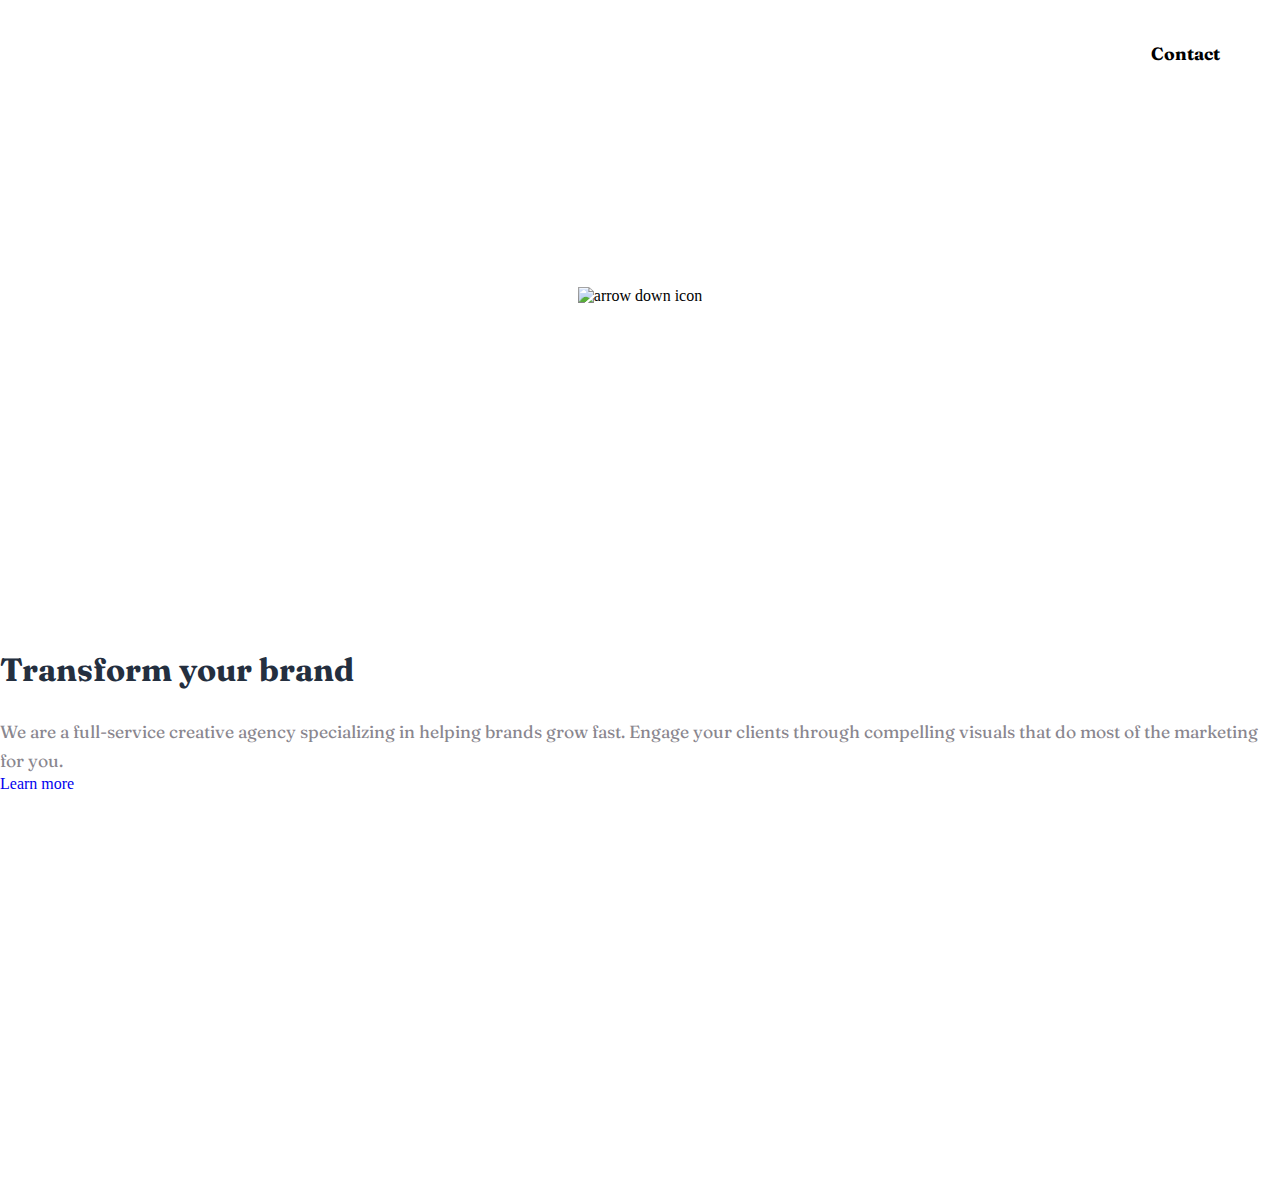
==== P6-Landing-Page/index.html @ 227b4726 "Done with the hero section" ====
<!DOCTYPE html>
<html lang="en">
  <head>
    <meta charset="UTF-8" />
    <meta name="viewport" content="width=device-width, initial-scale=1.0" />
    <title>Landing-Page</title>
    <link
      rel="shortcut icon"
      href="/images/favicon-32x32.png"
      type="image/x-icon"
    />
    <link rel="stylesheet" href="style.css" />
    <link rel="preconnect" href="https://fonts.googleapis.com" />
    <link rel="preconnect" href="https://fonts.gstatic.com" crossorigin />
    <link
      href="https://fonts.googleapis.com/css2?family=Barlow:ital,wght@0,100;0,200;0,300;0,400;0,500;0,600;0,700;0,800;0,900;1,100;1,200;1,300;1,400;1,500;1,600;1,700;1,800;1,900&family=Big+Shoulders+Display&family=Lexend+Deca:wght@100..900&family=Outfit:wght@100..900&family=Red+Hat+Text:ital,wght@0,300..700;1,300..700&display=swap"
      rel="stylesheet"
    />
    <link rel="preconnect" href="https://fonts.googleapis.com" />
    <link rel="preconnect" href="https://fonts.gstatic.com" crossorigin />
    <link
      href="https://fonts.googleapis.com/css2?family=Barlow:ital,wght@0,100;0,200;0,300;0,400;0,500;0,600;0,700;0,800;0,900;1,100;1,200;1,300;1,400;1,500;1,600;1,700;1,800;1,900&family=Big+Shoulders+Display&family=Fraunces:ital,opsz,wght@0,9..144,100..900;1,9..144,100..900&family=Lexend+Deca:wght@100..900&family=Outfit:wght@100..900&family=Red+Hat+Text:ital,wght@0,300..700;1,300..700&display=swap"
      rel="stylesheet"
    />
  </head>
  <body>
    <main>
      <nav>
        <h2>sunnyside</h2>
        <div class="nav-items">
          <a href="http://">About</a>
          <a href="http://">Services</a>
          <a href="http://">Projects</a>
          <a id="contact-btn" href="http://">Contact</a>
        </div>
      </nav>
      <div class="hero-section">
        <h1>we are creatives</h1>
        <img
          src="/images/icon-arrow-down.svg"
          alt="arrow down icon"
          srcset=""
        />
      </div>
    </main>
    <section class="info-container">
      <div class="info-content">
        <h2>Transform your brand</h2>
        <p>
          We are a full-service creative agency specializing in helping brands
          grow fast. Engage your clients through compelling visuals that do most
          of the marketing for you.
        </p>
        <a href="#">Learn more</a>
      </div>
      <div class="img">
        <img src="/images/desktop/image-transform.jpg" alt="" srcset="" />
      </div>
    </section>

    <div class="space"></div>
  </body>
</html>
---- P6-Landing-Page/style.css ----
* {
  margin: 0;
  padding: 0;
  box-sizing: border-box;
}

/* font family 
 font-family: "Barlow", serif;
  font-family: "Fraunces", serif;
*/

main {
  padding: 1.5rem;
  /* background-color: aqua; */
  /* background-color: #3ebfff; */
  /* width: 100%; */
  min-height: 650px;
  background-image: url("/images/desktop/image-header.jpg");
  background-position: center;
  background-repeat: no-repeat;
  background-size: cover;
  /* min-height: 100vh; */
}

a {
  text-decoration: none;
}

nav {
  display: flex;
  align-items: center;
  justify-content: space-between;
  /* background-color: rgb(243, 139, 139); */
}

nav h2 {
  font-size: 2em;
  font-weight: 700;
  font-family: "Barlow", serif;
  color: white;
}

.nav-items {
  display: flex;
  align-items: center;
  width: 100%;
  max-width: 35%;
  justify-content: space-between;
  /* background-color: aqua; */
}

.nav-items a {
  color: white;
  font-size: 1.1em;
  font-weight: 400;
  font-family: "Barlow", serif;
}

#contact-btn {
  border: 1px solid white;
  padding: 1em 2em;
  border-radius: 2em;
  font-weight: bold;
  color: black;
  background-color: white;
  font-family: "Fraunces", serif;
}

.hero-section {
  margin-top: 4.5rem;
  display: flex;
  flex-direction: column;
  align-items: center;
  gap: 4em;
  /* justify-content: center; */
  /* background-color: hotpink; */
}
.hero-section h1 {
  text-transform: uppercase;
  font-size: 3.5rem;
  font-weight: 700;
  font-family: "Fraunces", serif;
  letter-spacing: 5px;
  color: white;
}

.info-container {
  /* padding: 1.5rem; */
  display: flex;
}

.info-content {
  /* padding: 5rem; */
}

.info-content h2 {
  font-size: 2rem;
  font-family: "Fraunces", serif;
  color: #242f3f;
}

.info-content p {
  font-size: 1.1rem;
  font-family: "Fraunces", serif;
  color: #89868e;
  margin-top: 1.8rem;
  line-height: 1.8rem;
}


.space {
  height: 400px;
}
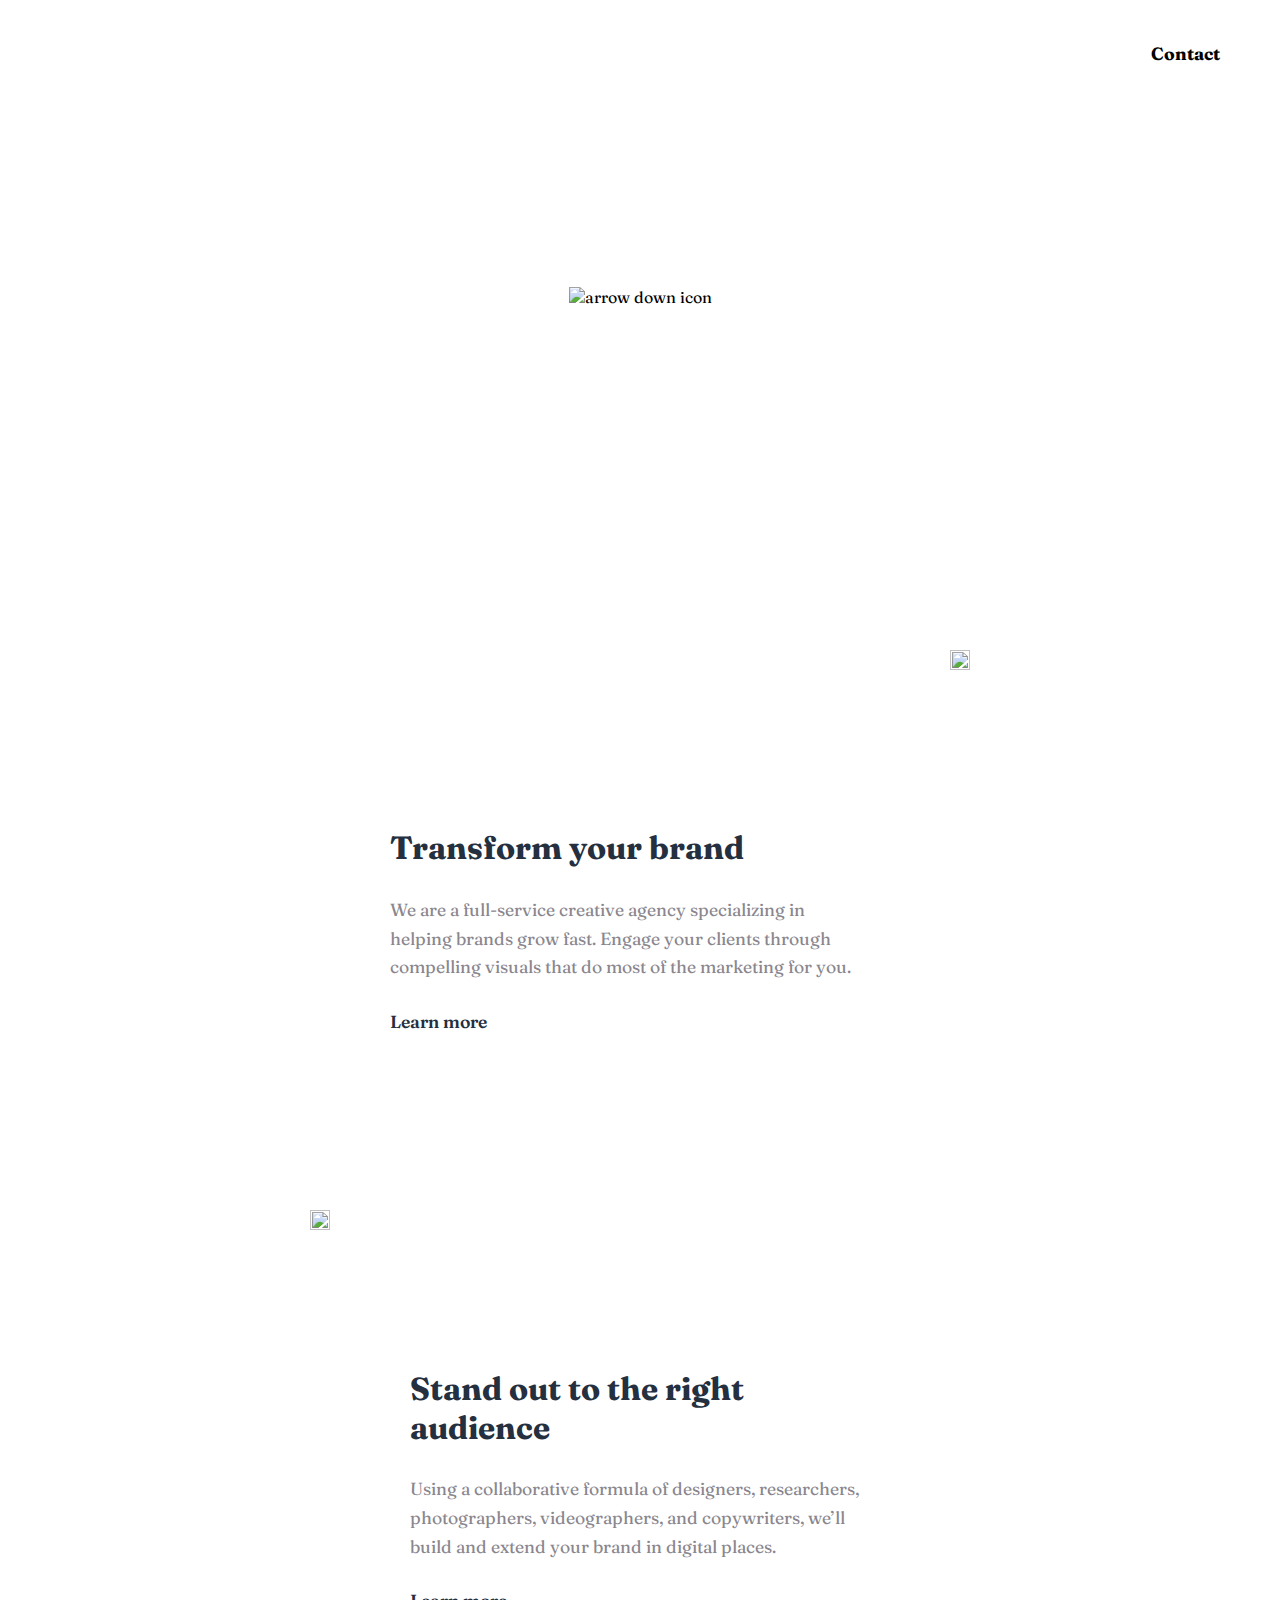
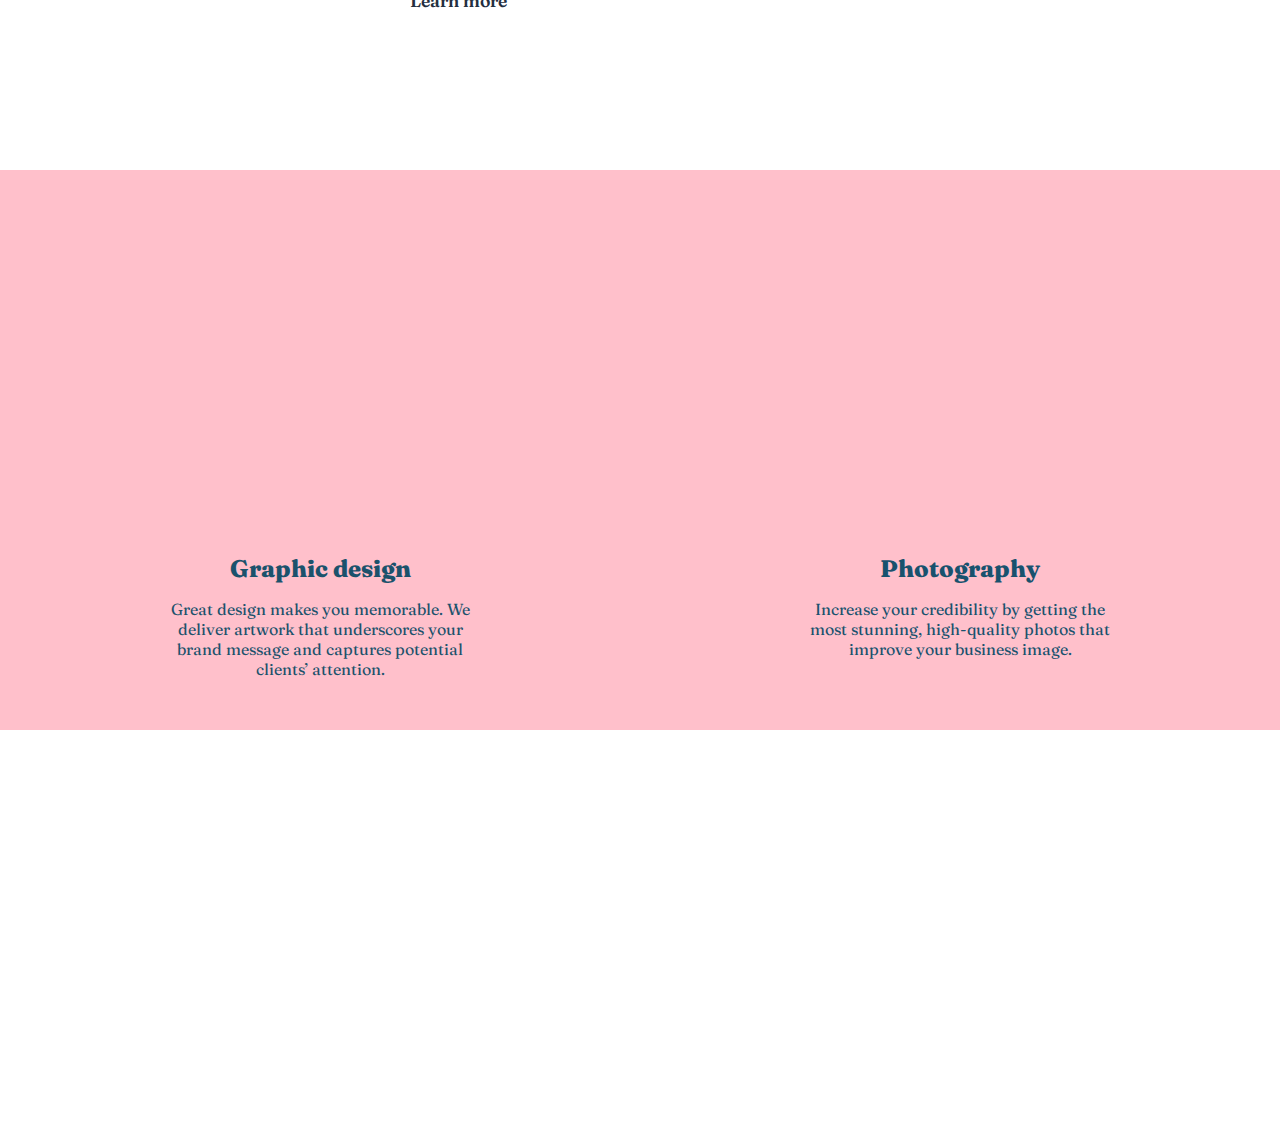
==== commit 435dca9c: "completed the img-section" ====
--- a/P6-Landing-Page/index.html
+++ b/P6-Landing-Page/index.html
@@ -46,7 +46,7 @@
     <section class="info-container">
       <div class="info-content">
         <h2>Transform your brand</h2>
-        <p>
+        <p class="para">
           We are a full-service creative agency specializing in helping brands
           grow fast. Engage your clients through compelling visuals that do most
           of the marketing for you.
@@ -58,6 +58,38 @@
       </div>
     </section>
 
+    <section class="info-container">
+      <div class="img">
+        <img src="/images/desktop/image-stand-out.jpg" alt="" srcset="" />
+      </div>
+      <div class="info-content">
+        <h2>Stand out to the right audience</h2>
+        <p class="para">
+          Using a collaborative formula of designers, researchers,
+          photographers, videographers, and copywriters, we’ll build and extend
+          your brand in digital places.
+        </p>
+        <a href="#">Learn more</a>
+      </div>
+    </section>
+
+    <section class="img-section">
+      <div class="img-1 img-content">
+        <h3>Graphic design</h3>
+        <p>
+          Great design makes you memorable. We deliver artwork that underscores
+          your brand message and captures potential clients’ attention.
+        </p>
+      </div>
+      <div class="img-2 img-content">
+        <h3>Photography</h3>
+        <p>
+          Increase your credibility by getting the most stunning, high-quality
+          photos that improve your business image.
+        </p>
+      </div>
+    </section>
+
     <div class="space"></div>
   </body>
 </html>
--- a/P6-Landing-Page/style.css
+++ b/P6-Landing-Page/style.css
@@ -8,6 +8,10 @@
  font-family: "Barlow", serif;
   font-family: "Fraunces", serif;
 */
+
+body {
+  font-family: "Fraunces", serif;
+}
 
 main {
   padding: 1.5rem;
@@ -75,11 +79,11 @@
   /* justify-content: center; */
   /* background-color: hotpink; */
 }
+
 .hero-section h1 {
   text-transform: uppercase;
   font-size: 3.5rem;
   font-weight: 700;
-  font-family: "Fraunces", serif;
   letter-spacing: 5px;
   color: white;
 }
@@ -87,27 +91,100 @@
 .info-container {
   /* padding: 1.5rem; */
   display: flex;
+  justify-content: center;
+  align-items: center;
+  /* background-color: rgb(172, 160, 144); */
 }
 
 .info-content {
-  /* padding: 5rem; */
+  padding: 5rem;
+  max-width: 50%;
+  display: flex;
+  flex-direction: column;
+  /* justify-content: center;  */
+  /* align-items: flex-start; */
+  /* margin: 0 auto; */
+  /* background-color: #651fdd; */
 }
 
 .info-content h2 {
   font-size: 2rem;
-  font-family: "Fraunces", serif;
+  color: #242f3f;
+  margin-bottom: 1.8rem;
+}
+
+.info-content .para {
+  font-size: 1.1rem;
+  color: #89868e;
+  margin-bottom: 1.8rem;
+  line-height: 1.8rem;
+}
+
+.info-content a {
+  /* background-color: pink; */
+  font-size: 1.1rem;
+  font-weight: 600;
   color: #242f3f;
 }
 
-.info-content p {
-  font-size: 1.1rem;
-  font-family: "Fraunces", serif;
-  color: #89868e;
-  margin-top: 1.8rem;
-  line-height: 1.8rem;
+.info-container .img {
+  max-width: 50%;
+  min-height: 560px;
+  /* height: 100px; */
+  /* object-fit: contain; */
+  /* object-position: center; */
 }
 
+.img img {
+  width: 100%;
+  height: 100%;
+  object-fit: cover;
+  object-position: center;
+}
 
 .space {
   height: 400px;
 }
+
+.img-section {
+  width: 100%;
+  min-height: 560px;
+  background-color: pink;
+  display: flex;
+}
+
+.img-section .img-1 {
+  width: 50%;
+  background-image: url("/images/desktop/image-graphic-design.jpg");
+  background-repeat: no-repeat;
+  background-position: center;
+  background-size: cover;
+  color: #1b526c;
+}
+
+.img-section .img-2 {
+  width: 50%;
+  background-image: url("/images/desktop/image-photography.jpg");
+  background-repeat: no-repeat;
+  background-position: center;
+  background-size: cover;
+  color: #18526e;
+}
+
+.img-content h3 {
+  text-align: center;
+  width: 50%;
+  margin-inline: auto;
+  margin-top: 60%;
+  font-size: 1.5rem;
+  font-weight: 800;
+}
+
+.img-content p {
+  text-align: center;
+  width: 50%;
+  margin-inline: auto;
+  font-size: 1rem;
+  font-weight: 400;
+  margin-top: 1rem;
+}
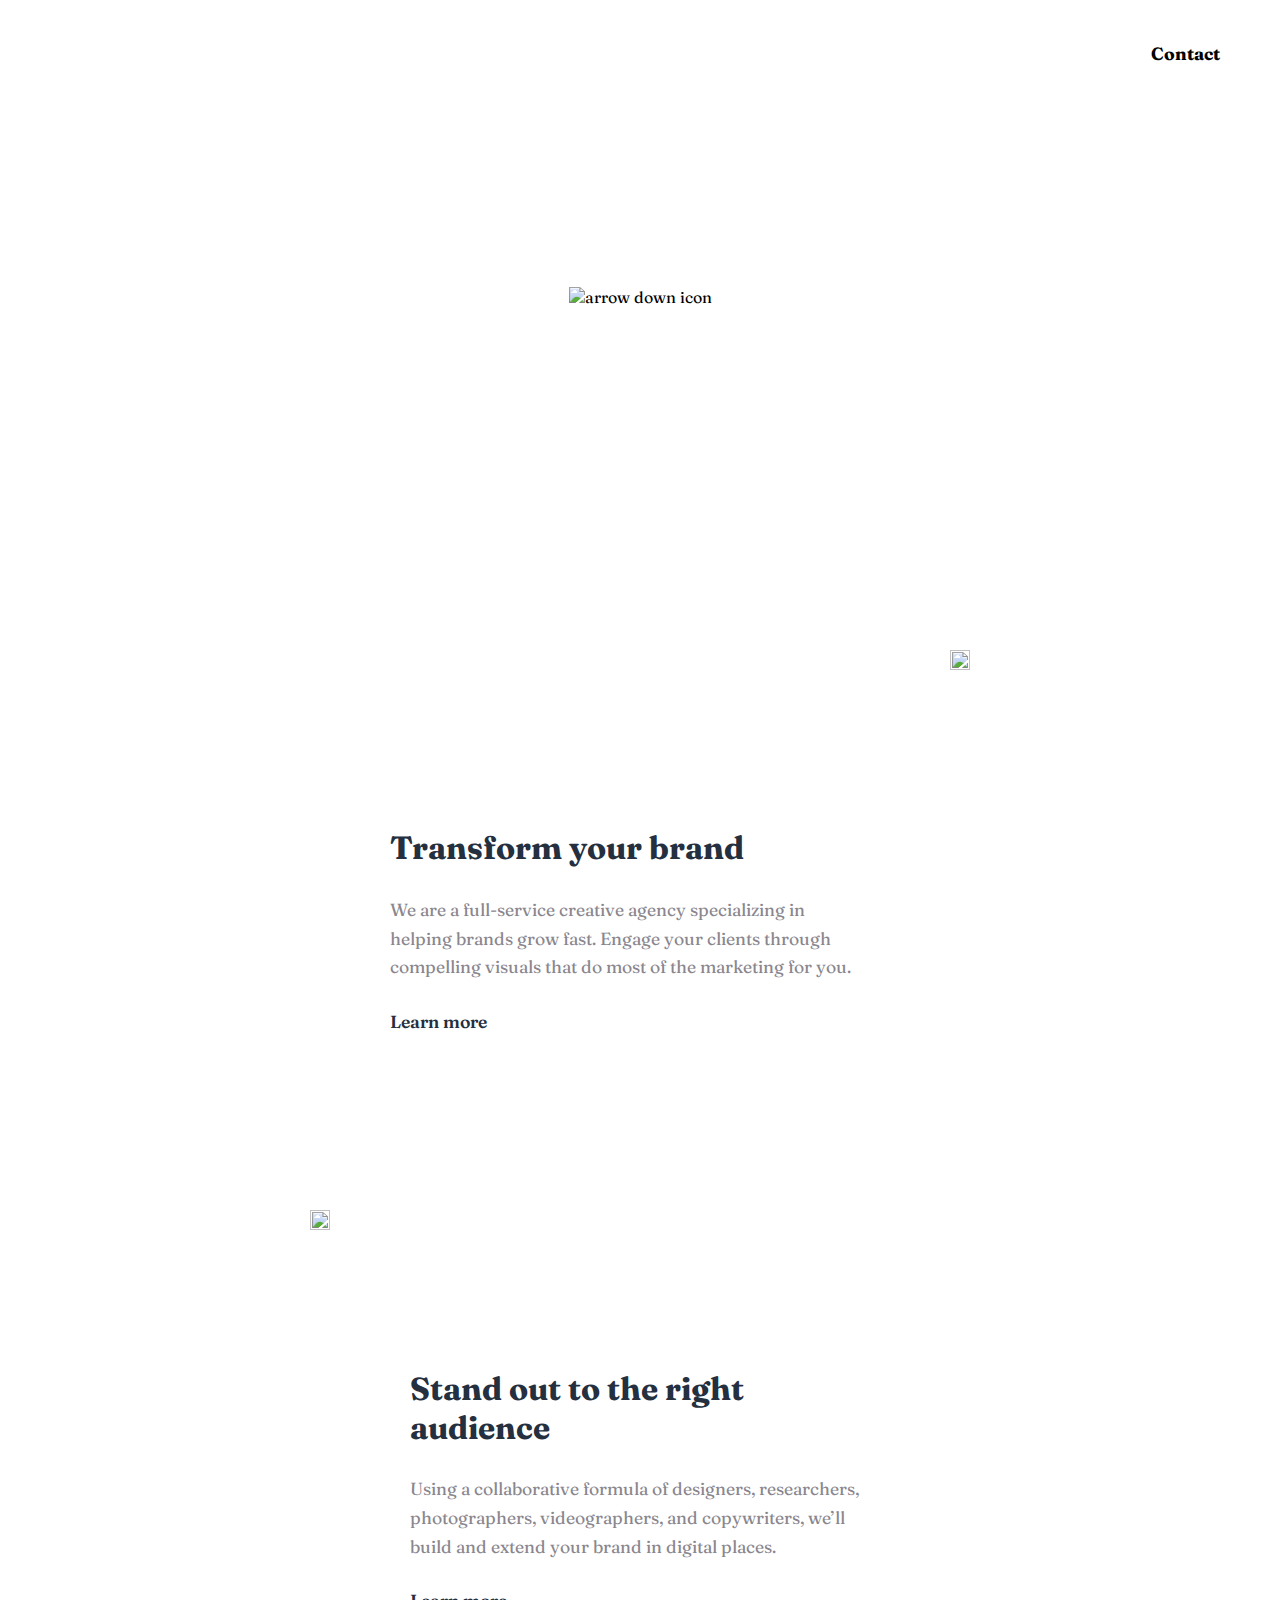
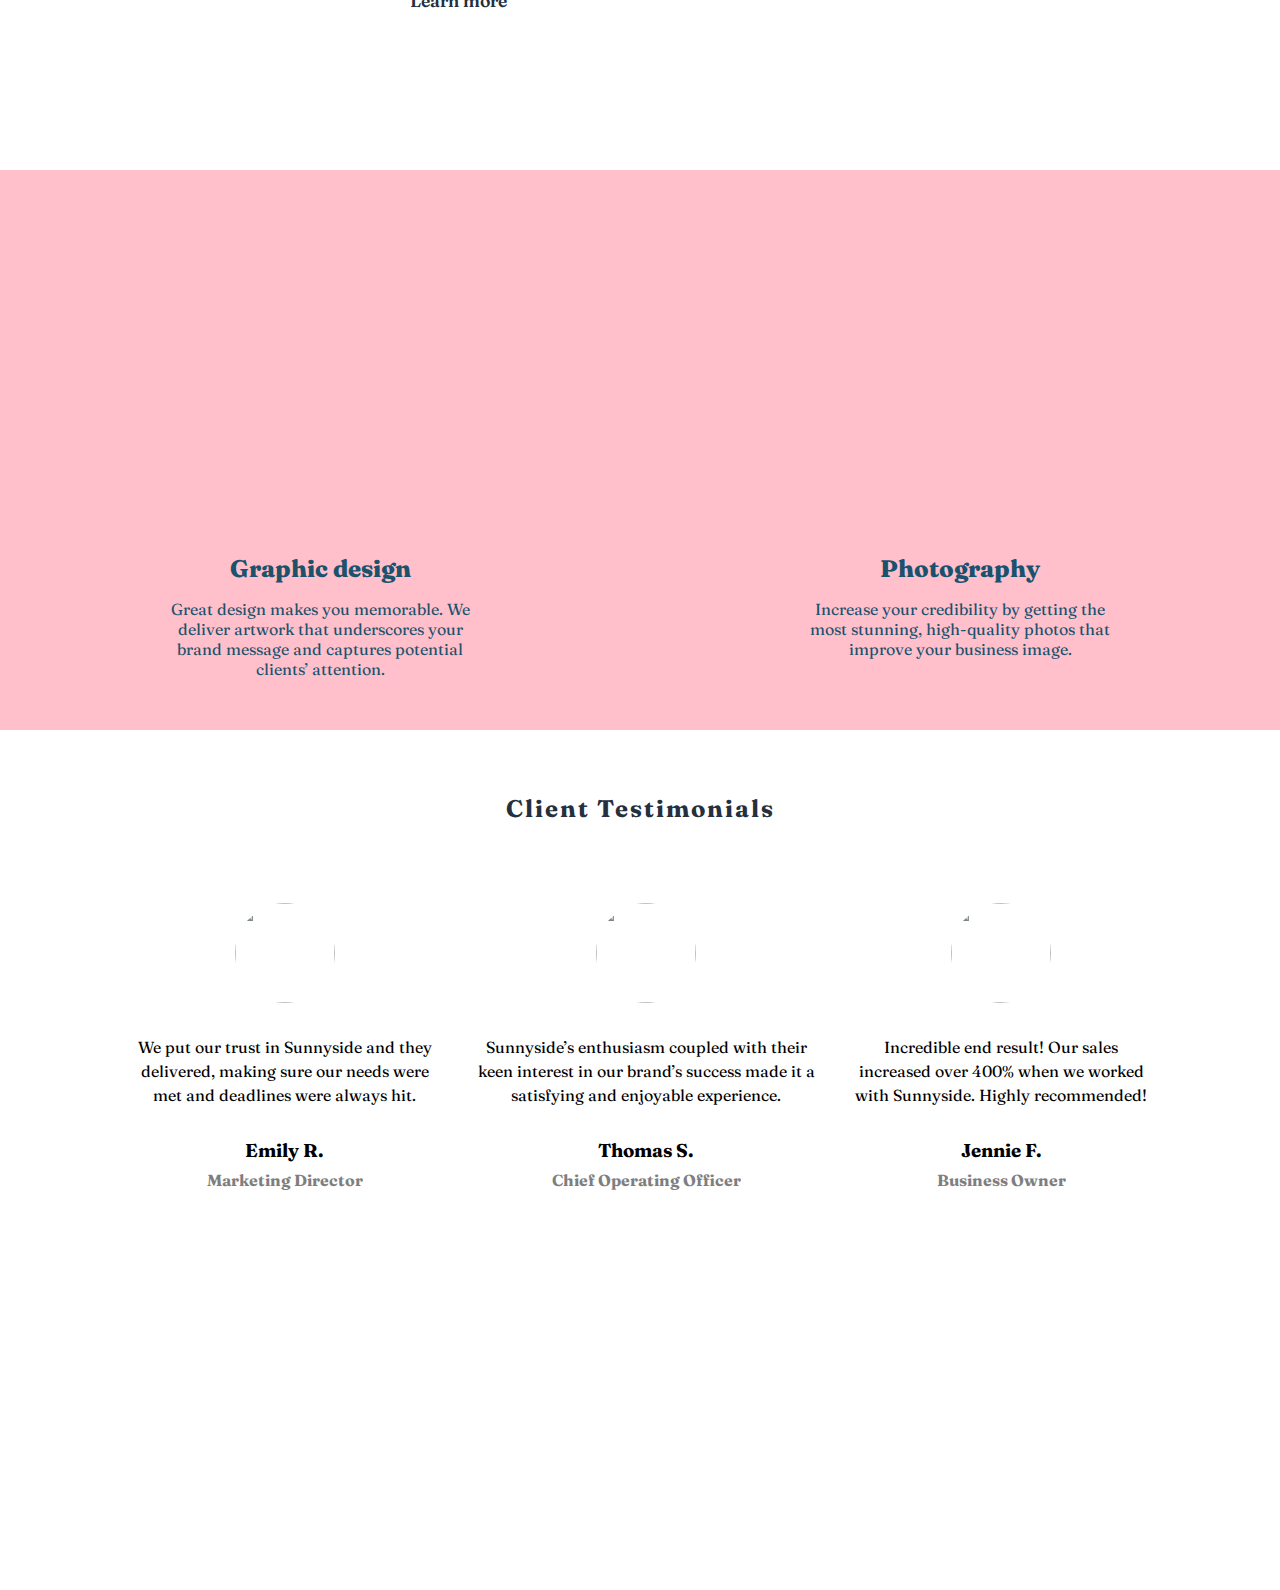
==== commit 01dffeed: "Done with the testimonial section" ====
--- a/P6-Landing-Page/index.html
+++ b/P6-Landing-Page/index.html
@@ -24,6 +24,7 @@
     />
   </head>
   <body>
+    <!-- main section -->
     <main>
       <nav>
         <h2>sunnyside</h2>
@@ -43,6 +44,8 @@
         />
       </div>
     </main>
+
+    <!-- info container - 1 -->
     <section class="info-container">
       <div class="info-content">
         <h2>Transform your brand</h2>
@@ -58,6 +61,7 @@
       </div>
     </section>
 
+    <!-- info container - 2 -->
     <section class="info-container">
       <div class="img">
         <img src="/images/desktop/image-stand-out.jpg" alt="" srcset="" />
@@ -73,6 +77,7 @@
       </div>
     </section>
 
+    <!-- img-section -->
     <section class="img-section">
       <div class="img-1 img-content">
         <h3>Graphic design</h3>
@@ -90,6 +95,41 @@
       </div>
     </section>
 
+    <!-- Testimonials section -->
+    <div class="testimonial-header">
+      <h2>Client Testimonials</h2>
+    </div>
+
+    <div class="testimonials">
+      <div class="test-1 test">
+        <img src="/images/image-emily.jpg" alt="" srcset="" />
+        <p>
+          We put our trust in Sunnyside and they delivered, making sure our
+          needs were met and deadlines were always hit.
+        </p>
+        <h3>Emily R.</h3>
+        <h4>Marketing Director</h4>
+      </div>
+      <div class="test-2 test">
+        <img src="/images/image-jennie.jpg" alt="" srcset="" />
+        <p>
+          Sunnyside’s enthusiasm coupled with their keen interest in our brand’s
+          success made it a satisfying and enjoyable experience.
+        </p>
+        <h3>Thomas S.</h3>
+        <h4>Chief Operating Officer</h4>
+      </div>
+      <div class="test-2 test">
+        <img src="/images/image-thomas.jpg" alt="" srcset="" />
+        <p>
+          Incredible end result! Our sales increased over 400% when we worked
+          with Sunnyside. Highly recommended!
+        </p>
+        <h3>Jennie F.</h3>
+        <h4>Business Owner</h4>
+      </div>
+    </div>
+
     <div class="space"></div>
   </body>
 </html>
--- a/P6-Landing-Page/style.css
+++ b/P6-Landing-Page/style.css
@@ -188,3 +188,49 @@
   font-weight: 400;
   margin-top: 1rem;
 }
+
+.testimonial-header {
+  font-size: 1rem;
+  font-weight: 500;
+  color: #242f3f;
+  letter-spacing: 2px;
+  /* background-color: pink; */
+  text-align: center;
+  margin-top: 5%;
+}
+
+.testimonials {
+  display: flex;
+  margin-inline: auto;
+  width: 80%;
+  /* background-color: pink; */
+  margin-top: 5em;
+  gap: 2em;
+}
+
+.test img {
+  width: 100px;
+  height: 100px;
+  border-radius: 50%; 
+  margin-bottom: 2em; 
+}
+
+.test {
+  display: flex;
+  flex-direction: column;
+  align-items: center;
+  /* justify-content: center; */
+}
+
+.test p {
+  text-align: center;
+  margin-bottom: 2em;
+  line-height: 1.5em;
+}
+
+.test h4 {
+  margin-top: 0.5em;
+  opacity: 0.5;
+}
+
+
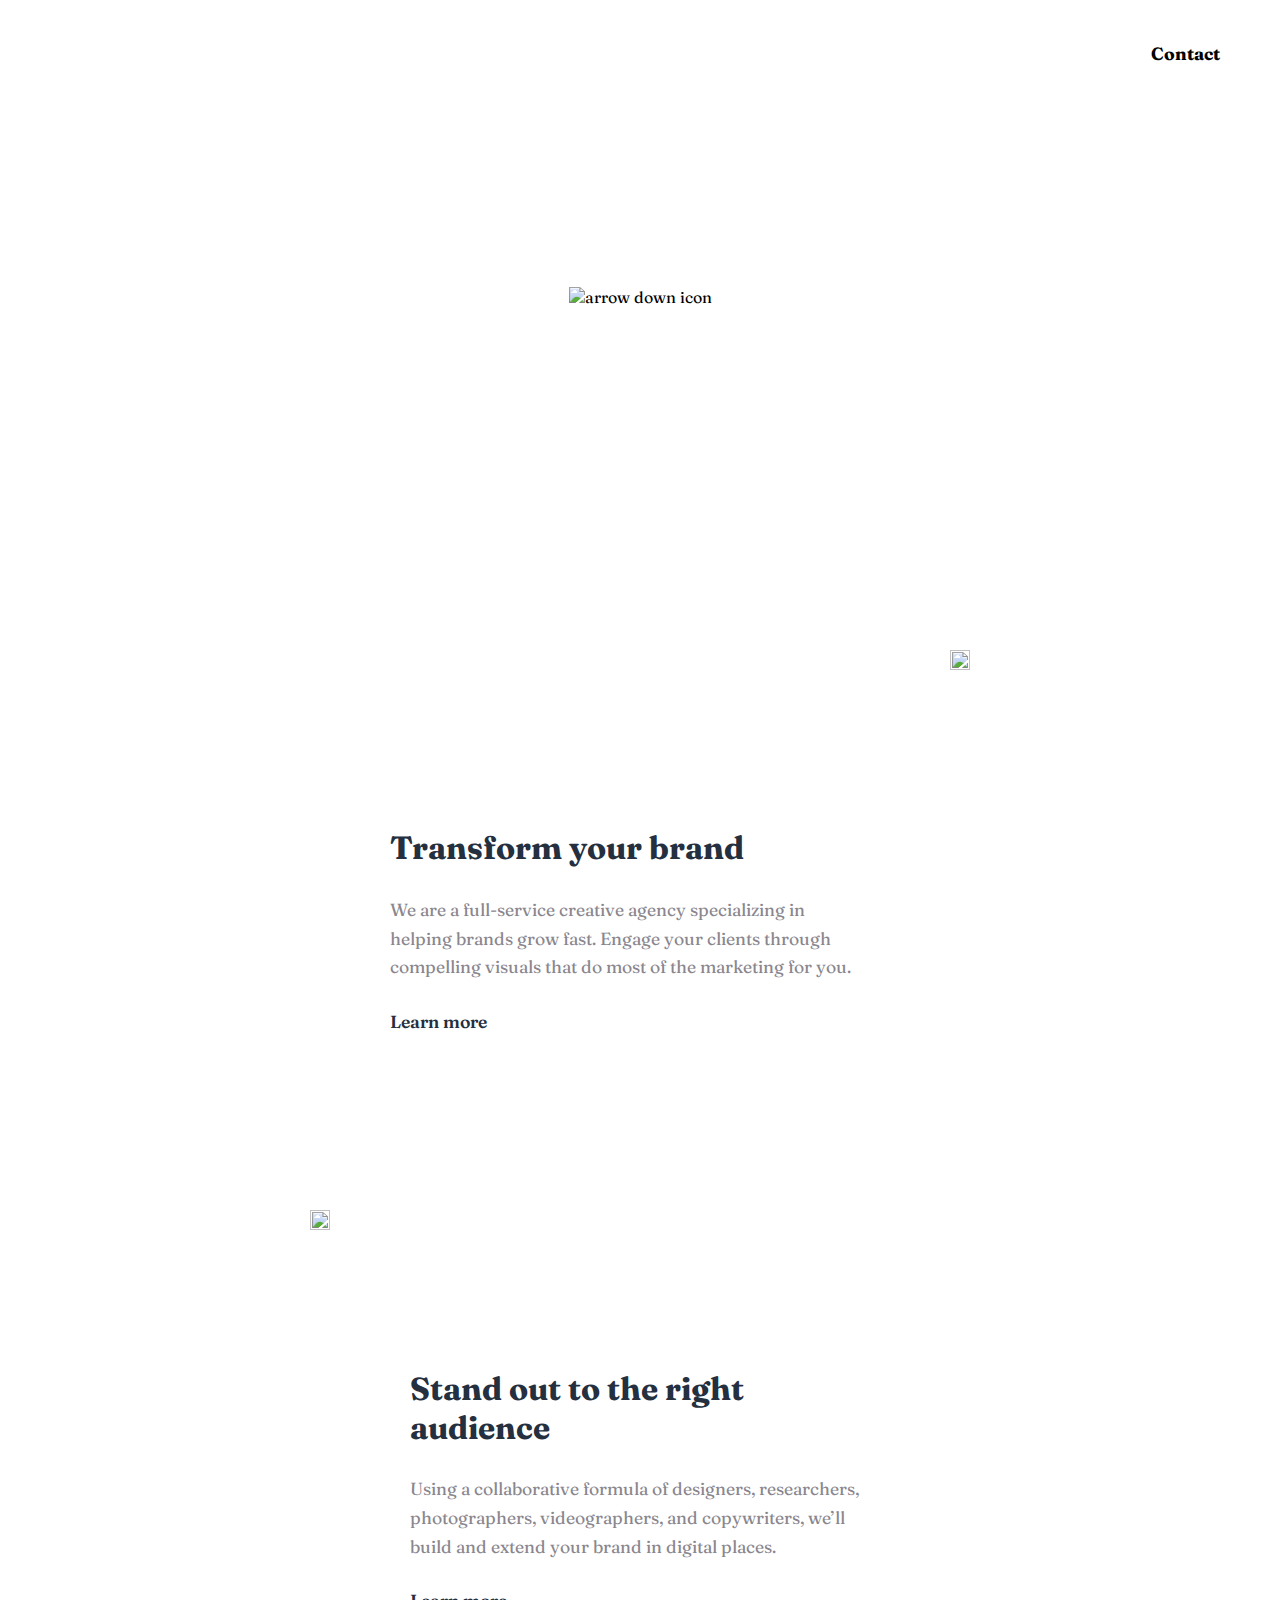
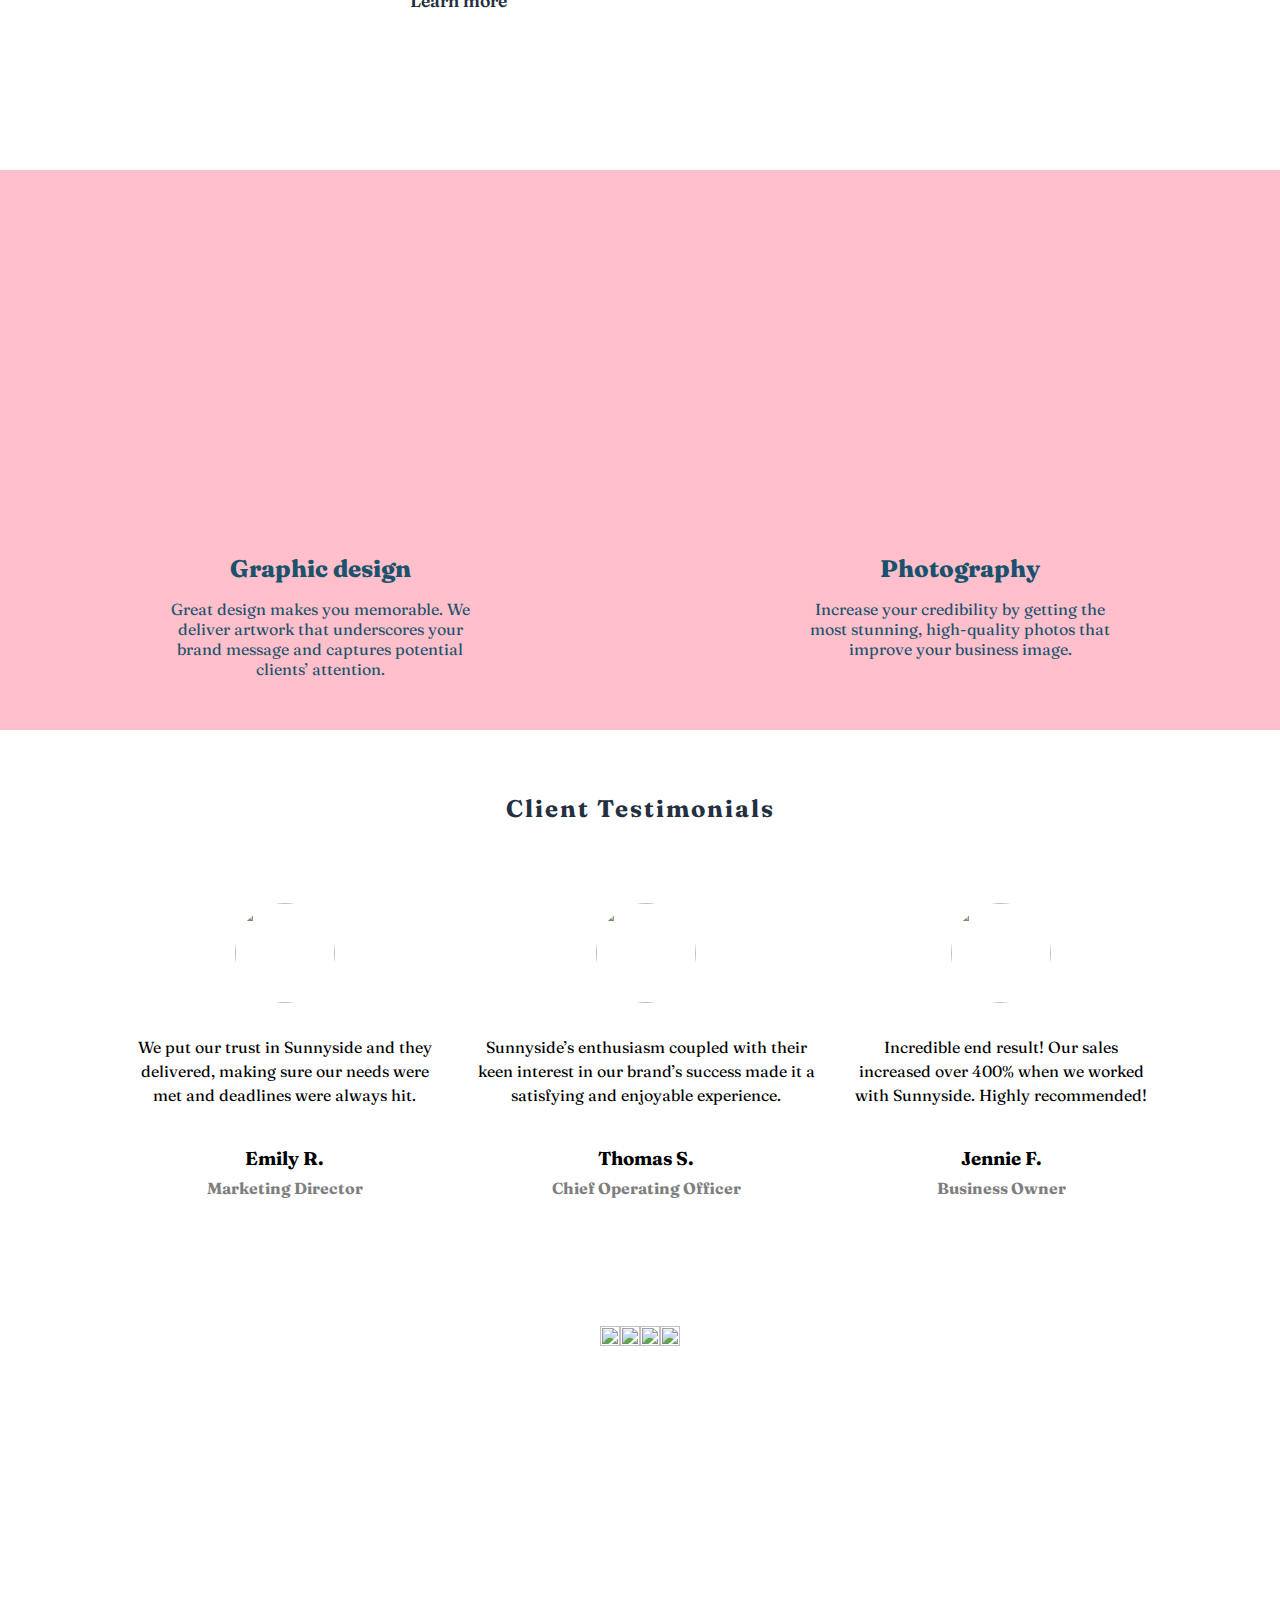
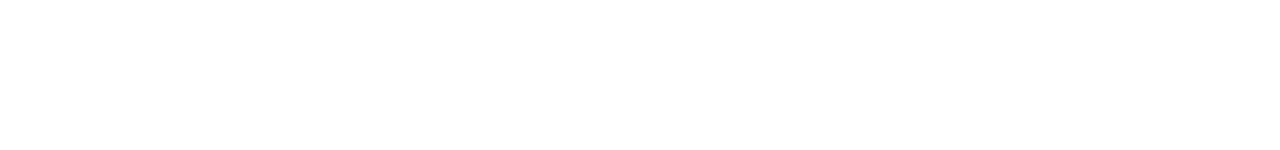
==== commit 7384e528: "Added images section" ====
--- a/P6-Landing-Page/index.html
+++ b/P6-Landing-Page/index.html
@@ -95,11 +95,12 @@
       </div>
     </section>
 
-    <!-- Testimonials section -->
+    <!-- Testimonials header  -->
     <div class="testimonial-header">
       <h2>Client Testimonials</h2>
     </div>
 
+    <!-- Testimonials section  -->
     <div class="testimonials">
       <div class="test-1 test">
         <img src="/images/image-emily.jpg" alt="" srcset="" />
@@ -130,6 +131,30 @@
       </div>
     </div>
 
+    <!-- images -->
+    <div class="images-container">
+      <div class="img-1 img">
+        <img src="/images/desktop/image-gallery-cone.jpg" alt="" srcset="" />
+      </div>
+      <div class="img-2 img">
+        <img
+          src="/images/desktop/image-gallery-milkbottles.jpg"
+          alt=""
+          srcset=""
+        />
+      </div>
+      <div class="img-3 img">
+        <img src="/images/desktop/image-gallery-orange.jpg" alt="" srcset="" />
+      </div>
+      <div class="img-4 img">
+        <img
+          src="/images/desktop/image-gallery-sugarcubes.jpg"
+          alt=""
+          srcset=""
+        />
+      </div>
+    </div>
+
     <div class="space"></div>
   </body>
 </html>
--- a/P6-Landing-Page/style.css
+++ b/P6-Landing-Page/style.css
@@ -202,7 +202,7 @@
 .testimonials {
   display: flex;
   margin-inline: auto;
-  width: 80%;
+  max-width: 80%;
   /* background-color: pink; */
   margin-top: 5em;
   gap: 2em;
@@ -211,8 +211,8 @@
 .test img {
   width: 100px;
   height: 100px;
-  border-radius: 50%; 
-  margin-bottom: 2em; 
+  border-radius: 50%;
+  margin-bottom: 2em;
 }
 
 .test {
@@ -224,7 +224,7 @@
 
 .test p {
   text-align: center;
-  margin-bottom: 2em;
+  margin-bottom: 2.5em;
   line-height: 1.5em;
 }
 
@@ -233,4 +233,15 @@
   opacity: 0.5;
 }
 
-
+.images-container {
+  width: 100%;
+  display: flex;
+  justify-content: center;
+  align-items: center;
+  margin-top: 8rem;
+}
+
+.images-container .img img {
+  width: 100%;
+  height: 100%;
+}
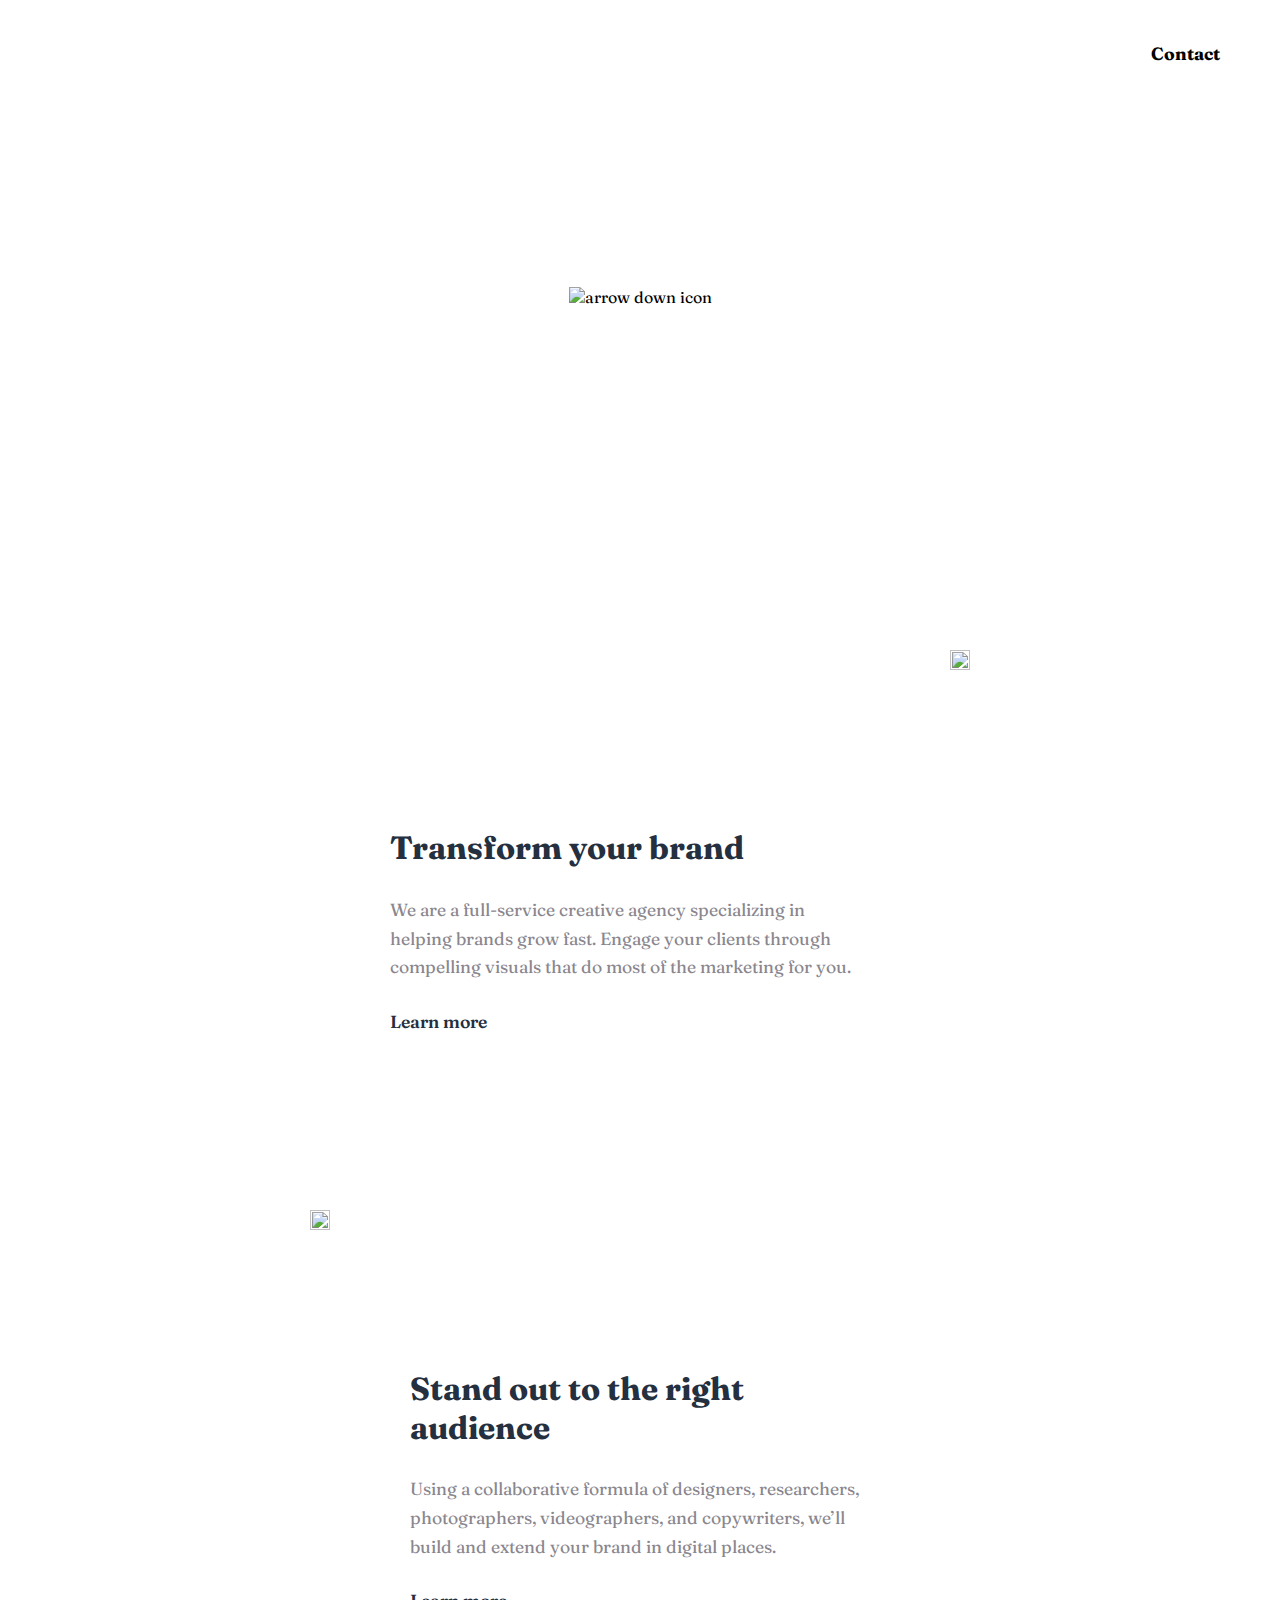
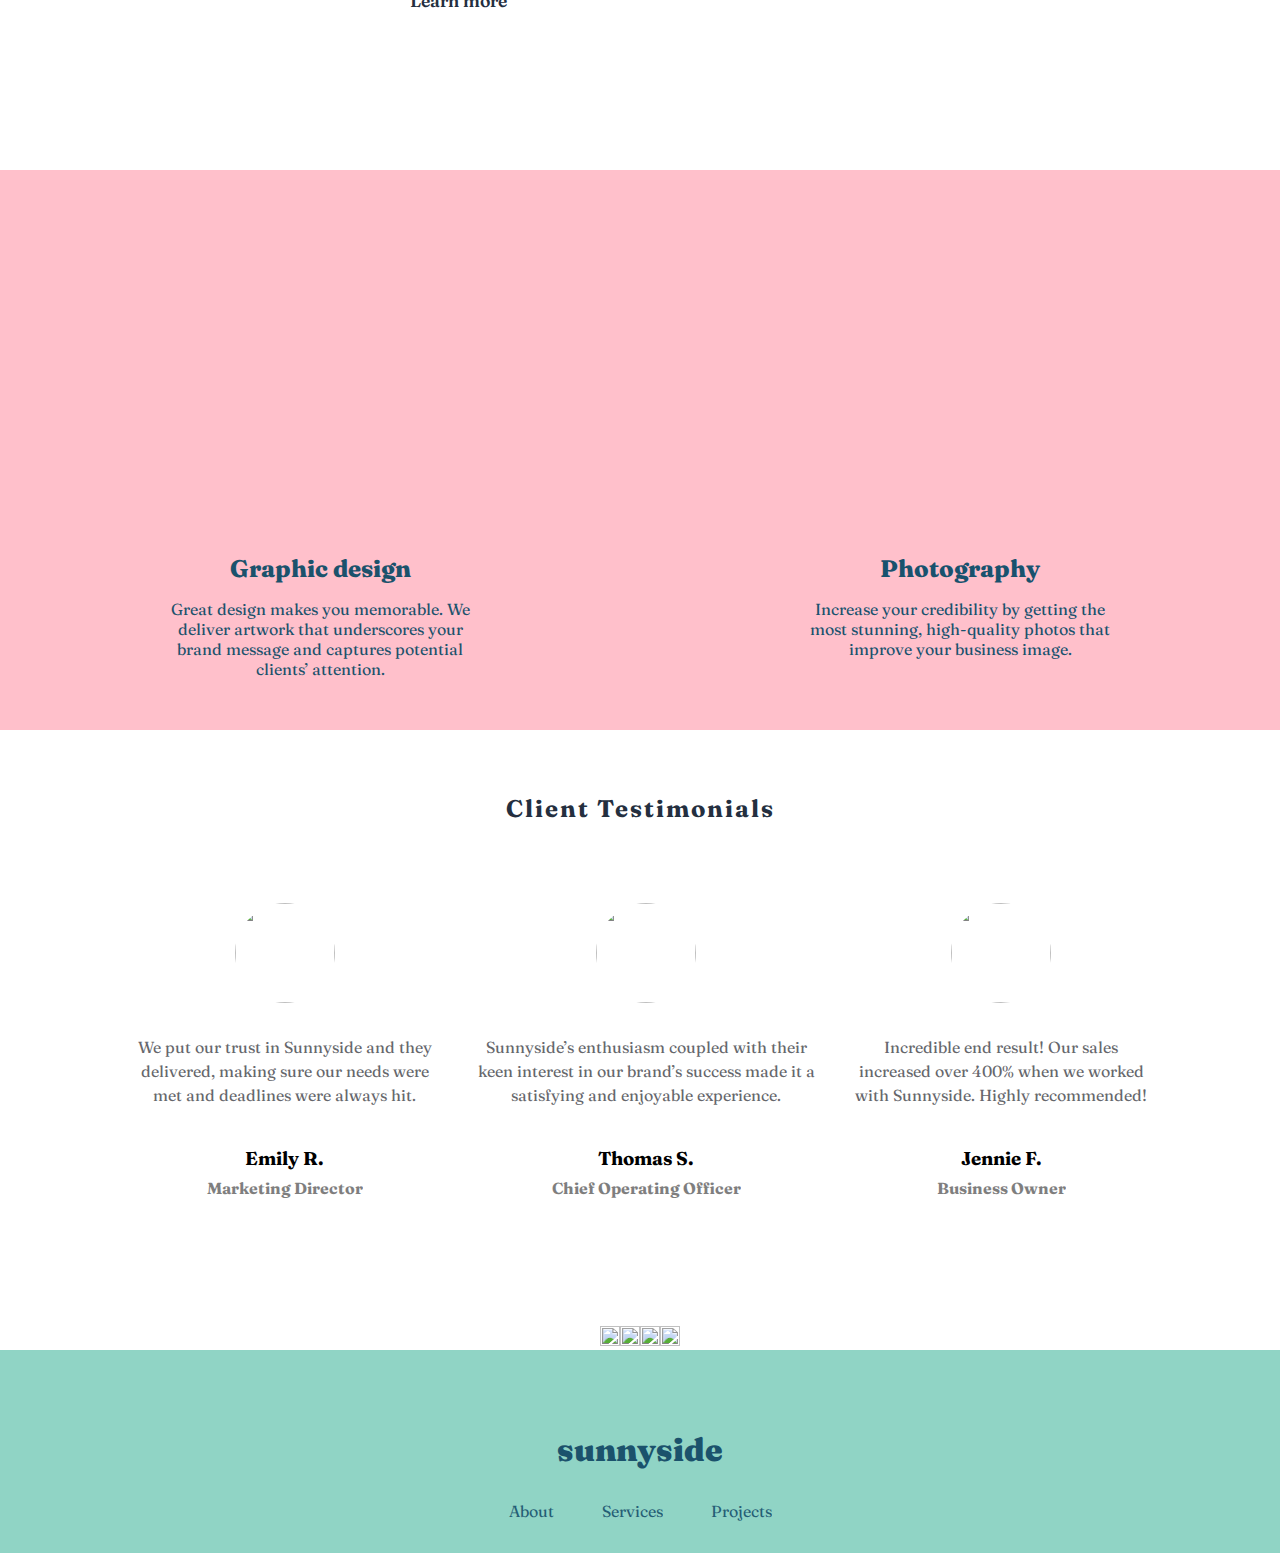
==== commit 7f5ace1f: "Added footer section" ====
--- a/P6-Landing-Page/index.html
+++ b/P6-Landing-Page/index.html
@@ -155,6 +155,24 @@
       </div>
     </div>
 
-    <div class="space"></div>
+    <!-- footer section -->
+    <div class="footer">
+      <h3>sunnyside</h3>
+
+      <div class="footer-links">
+        <a href="http://">About</a>
+        <a href="http://">Services</a>
+        <a href="http://">Projects</a>
+      </div>
+
+      <div class="footer-icons">
+        <img src="/images/icon-facebook.svg" alt="" srcset="" />
+        <img src="/images/icon-instagram.svg" alt="" srcset="" />
+        <img src="/images/icon-twitter.svg" alt="" srcset="" />
+        <img src="/images/icon-pinterest.svg" alt="" srcset="" />
+      </div>
+    </div>
+
+    <!-- <div class="space"></div> -->
   </body>
 </html>
--- a/P6-Landing-Page/style.css
+++ b/P6-Landing-Page/style.css
@@ -121,7 +121,6 @@
 }
 
 .info-content a {
-  /* background-color: pink; */
   font-size: 1.1rem;
   font-weight: 600;
   color: #242f3f;
@@ -130,9 +129,6 @@
 .info-container .img {
   max-width: 50%;
   min-height: 560px;
-  /* height: 100px; */
-  /* object-fit: contain; */
-  /* object-position: center; */
 }
 
 .img img {
@@ -142,9 +138,6 @@
   object-position: center;
 }
 
-.space {
-  height: 400px;
-}
 
 .img-section {
   width: 100%;
@@ -189,21 +182,21 @@
   margin-top: 1rem;
 }
 
+/* testimonial-header */
 .testimonial-header {
   font-size: 1rem;
   font-weight: 500;
   color: #242f3f;
   letter-spacing: 2px;
-  /* background-color: pink; */
   text-align: center;
   margin-top: 5%;
 }
 
+/* testimonials */
 .testimonials {
   display: flex;
   margin-inline: auto;
   max-width: 80%;
-  /* background-color: pink; */
   margin-top: 5em;
   gap: 2em;
 }
@@ -219,13 +212,13 @@
   display: flex;
   flex-direction: column;
   align-items: center;
-  /* justify-content: center; */
 }
 
 .test p {
   text-align: center;
   margin-bottom: 2.5em;
   line-height: 1.5em;
+  color: #66676C;
 }
 
 .test h4 {
@@ -233,6 +226,7 @@
   opacity: 0.5;
 }
 
+/* images-container */
 .images-container {
   width: 100%;
   display: flex;
@@ -245,3 +239,43 @@
   width: 100%;
   height: 100%;
 }
+
+
+/* footer */
+.footer {
+  display: flex;
+  flex-direction: column;
+  background-color: #90d4c5;
+  gap: 2em;
+}
+
+.footer h3 {
+  text-align: center;
+  font-size: 2em;
+  font-weight: 900;
+  color: #1b526c;
+  margin-top: 2.5em;
+}
+
+.footer .footer-links {
+  display: flex;
+  justify-content: center;
+  gap: 3em;
+}
+
+.footer-links a {
+  text-decoration: none;
+  color: #18526e;
+  opacity: 0.9;
+}
+
+.footer-header img {
+  width: 30px;
+  height: 30px;
+}
+
+.footer .footer-icons {
+  display: flex;
+  justify-content: center;
+  gap: 2em;
+}